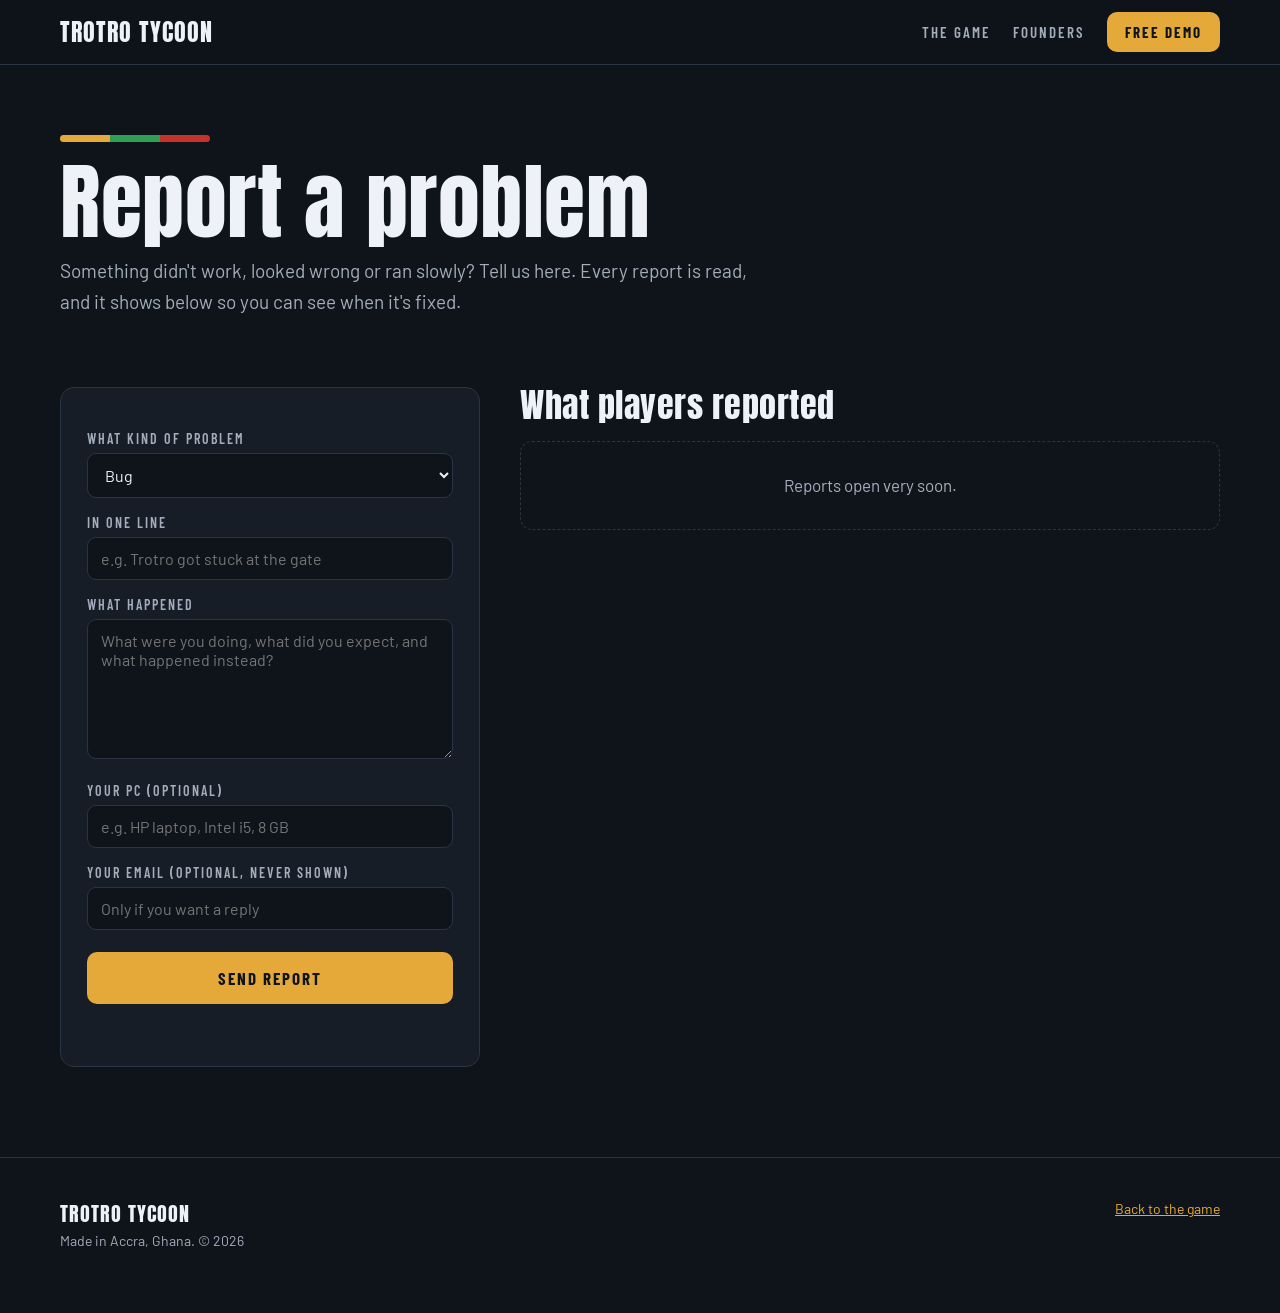
==== reports.html @ c17cab31 "Trotro Tycoon website: home, reports, founders thank-you Co-Authored-By: Claude Opus 5.5 <noreply@an" ====
<!doctype html>
<html lang="en">
<head>
<meta charset="utf-8">
<meta name="viewport" content="width=device-width, initial-scale=1">
<title>Report a problem | Trotro Tycoon</title>
<meta name="description" content="Tell us what didn't work in the Trotro Tycoon demo, and see what other players reported and what's been fixed.">
<meta property="og:title" content="Report a problem | Trotro Tycoon">
<meta property="og:image" content="https://keyzbwoy.github.io/trotro-tycoon/media/og.jpg">
<link rel="icon" href="media/icon.svg" type="image/svg+xml">
<link rel="preconnect" href="https://fonts.googleapis.com">
<link rel="preconnect" href="https://fonts.gstatic.com" crossorigin>
<link href="https://fonts.googleapis.com/css2?family=Anton&family=Barlow:wght@400;600;700&family=Barlow+Condensed:wght@600;700&display=swap" rel="stylesheet">
<link rel="stylesheet" href="style.css">
<script src="config.js"></script>
</head>
<body>
<nav class="nav">
  <div class="wrap">
    <a class="brand" href="index.html">TROTRO TYCOON</a>
    <a class="link" href="index.html#features">The game</a>
    <a class="link" href="index.html#founders">Founders</a>
    <a class="btn small solid" href="index.html#download">Free demo</a>
  </div>
</nav>

<div class="wrap page-head">
  <div class="stripe"><i></i><i></i><i></i></div>
  <h1>Report a problem</h1>
  <p class="intro">Something didn't work, looked wrong or ran slowly? Tell us here. Every report is read, and it shows below so you can see when it's fixed.</p>
</div>

<div class="wrap two">
  <form class="box" id="form" autocomplete="on">
    <label for="kind">What kind of problem</label>
    <select id="kind" name="kind">
      <option>Bug</option>
      <option>Crash</option>
      <option>Slow or stuttering</option>
      <option>Looks wrong</option>
      <option>Idea</option>
      <option>Other</option>
    </select>
    <label for="title">In one line</label>
    <input id="title" name="title" maxlength="120" required placeholder="e.g. Trotro got stuck at the gate">
    <label for="details">What happened</label>
    <textarea id="details" name="details" maxlength="3000" required placeholder="What were you doing, what did you expect, and what happened instead?"></textarea>
    <label for="pc">Your PC (optional)</label>
    <input id="pc" name="pc" maxlength="200" placeholder="e.g. HP laptop, Intel i5, 8 GB">
    <label for="contact">Your email (optional, never shown)</label>
    <input id="contact" name="contact" type="email" maxlength="120" placeholder="Only if you want a reply">
    <input class="hp" name="website" tabindex="-1" autocomplete="off" aria-hidden="true">
    <button class="btn solid" type="submit" id="send">Send report</button>
    <div class="msg" id="msg" role="status"></div>
  </form>

  <div class="reports">
    <h2>What players reported</h2>
    <div id="list"><div class="empty">Loading reports…</div></div>
  </div>
</div>

<footer>
  <div class="wrap">
    <div><b>TROTRO TYCOON</b><br>Made in Accra, Ghana. © 2026</div>
    <div><a href="index.html">Back to the game</a></div>
  </div>
</footer>

<script>
(function () {
  var api = (window.TT || {}).reportsApi;
  var list = document.getElementById("list");
  var form = document.getElementById("form");
  var msg = document.getElementById("msg");
  var send = document.getElementById("send");

  function esc(s) {
    return String(s == null ? "" : s).replace(/[&<>"']/g, function (c) {
      return { "&": "&amp;", "<": "&lt;", ">": "&gt;", '"': "&quot;", "'": "&#39;" }[c];
    });
  }
  function when(v) {
    var d = new Date(v);
    return isNaN(d) ? "" : d.toLocaleDateString(undefined, { day: "numeric", month: "short", year: "numeric" });
  }
  function pillClass(s) {
    return s === "Fixed" ? "Fixed" : (s === "Looking into it" ? "Looking" : "");
  }
  function render(items) {
    if (!items.length) {
      list.innerHTML = '<div class="empty">No reports yet. Be the first to tell us what didn\'t work.</div>';
      return;
    }
    list.innerHTML = items.map(function (r) {
      return '<article class="report"><div class="top">' +
        '<h3>' + esc(r.title) + '</h3>' +
        '<span class="pill kind">' + esc(r.kind) + '</span>' +
        '<span class="pill ' + pillClass(r.status) + '">' + esc(r.status) + '</span></div>' +
        '<p>' + esc(r.details) + '</p>' +
        '<div class="meta">' + esc(r.id) + ' · ' + esc(when(r.when)) + (r.version ? ' · ' + esc(r.version) : '') + '</div>' +
        (r.reply ? '<div class="reply"><b>Reply:</b> ' + esc(r.reply) + '</div>' : '') +
        '</article>';
    }).join("");
  }
  function load() {
    if (!api) {
      list.innerHTML = '<div class="empty">Reports open very soon.</div>';
      return;
    }
    fetch(api).then(function (r) { return r.json(); }).then(function (d) {
      render(d.reports || []);
    }).catch(function () {
      list.innerHTML = '<div class="empty">Couldn\'t load reports right now. Try again in a moment.</div>';
    });
  }
  var client = "";
  try {
    client = localStorage.getItem("tt_client") || Math.random().toString(36).slice(2);
    localStorage.setItem("tt_client", client);
  } catch (e) {}

  form.addEventListener("submit", function (ev) {
    ev.preventDefault();
    if (!api) { msg.className = "msg bad"; msg.textContent = "Reports open very soon."; return; }
    var data = new URLSearchParams(new FormData(form));
    data.append("version", (window.TT || {}).version || "");
    data.append("client", client);
    send.disabled = true;
    send.textContent = "Sending…";
    msg.className = "msg";
    msg.textContent = "";
    fetch(api, { method: "POST", body: data }).then(function (r) { return r.json(); }).then(function (d) {
      if (d.ok) {
        msg.className = "msg ok";
        msg.textContent = "Thank you! Your report " + (d.id || "") + " is in.";
        form.reset();
        load();
      } else {
        msg.className = "msg bad";
        msg.textContent = d.error || "Something went wrong. Please try again.";
      }
    }).catch(function () {
      msg.className = "msg bad";
      msg.textContent = "Couldn't send. Check your connection and try again.";
    }).then(function () {
      send.disabled = false;
      send.textContent = "Send report";
    });
  });
  load();
})();
</script>
</body>
</html>
---- style.css ----
:root {
  --ink: #0f141b;
  --ink-2: #161d27;
  --ink-3: #1f2834;
  --line: #2a3442;
  --text: #eef1f5;
  --muted: #a3adbb;
  --yellow: #e5a93a;
  --green: #2f9e55;
  --red: #c8312b;
  --radius: 14px;
}
* { box-sizing: border-box; }
html { scroll-behavior: smooth; }
body {
  margin: 0;
  background: var(--ink);
  color: var(--text);
  font: 17px/1.6 "Barlow", system-ui, sans-serif;
  -webkit-font-smoothing: antialiased;
}
img, video { max-width: 100%; display: block; }
a { color: var(--yellow); }
h1, h2, h3 { font-family: "Anton", Impact, sans-serif; font-weight: 400; letter-spacing: .5px; line-height: 1.05; margin: 0; }
.wrap { width: min(1160px, 100% - 32px); margin: 0 auto; }
.stripe { display: flex; width: 150px; height: 7px; border-radius: 4px; overflow: hidden; }
.stripe i { flex: 1; }
.stripe i:nth-child(1) { background: var(--yellow); }
.stripe i:nth-child(2) { background: var(--green); }
.stripe i:nth-child(3) { background: var(--red); }
.tag { font: 600 14px/1 "Barlow Condensed", sans-serif; letter-spacing: 4px; text-transform: uppercase; color: var(--yellow); }

/* Top bar */
.nav { position: sticky; top: 0; z-index: 20; background: rgba(15, 20, 27, .86); backdrop-filter: blur(10px); border-bottom: 1px solid var(--line); }
.nav .wrap { display: flex; align-items: center; gap: 22px; height: 64px; }
.brand { font-family: "Anton", sans-serif; font-size: 24px; color: var(--text); text-decoration: none; letter-spacing: 1px; margin-right: auto; }
.nav a.link { color: var(--muted); text-decoration: none; font: 600 15px "Barlow Condensed", sans-serif; letter-spacing: 2px; text-transform: uppercase; }
.nav a.link:hover { color: var(--text); }
@media (max-width: 720px) { .nav a.link { display: none; } }

/* Buttons */
.btn { display: inline-flex; align-items: center; gap: 10px; padding: 14px 24px; border-radius: 10px; font: 700 17px "Barlow Condensed", sans-serif; letter-spacing: 2px; text-transform: uppercase; text-decoration: none; border: 2px solid var(--yellow); cursor: pointer; transition: transform .15s, background .15s; }
.btn:hover { transform: translateY(-2px); }
.btn.solid { background: var(--yellow); color: var(--ink); }
.btn.ghost { background: transparent; color: var(--yellow); }
.btn.small { padding: 9px 16px; font-size: 15px; }
.btn[aria-disabled="true"] { opacity: .55; cursor: default; transform: none; }
.btn small { font: 600 13px "Barlow", sans-serif; letter-spacing: 0; text-transform: none; opacity: .8; }

/* Hero */
.hero { position: relative; overflow: hidden; border-bottom: 1px solid var(--line); }
.hero .bg { position: absolute; inset: 0; background: url(media/title.webp) center/cover; opacity: .35; filter: saturate(1.1); }
.hero .bg::after { content: ""; position: absolute; inset: 0; background: linear-gradient(90deg, var(--ink) 18%, rgba(15,20,27,.55) 60%, rgba(15,20,27,.2)), linear-gradient(0deg, var(--ink), transparent 40%); }
.hero .wrap { position: relative; padding: 110px 0 90px; }
.hero h1 { font-size: clamp(56px, 11vw, 132px); margin: 22px 0 10px; }
.hero .lead { font-size: clamp(19px, 2.4vw, 24px); max-width: 640px; color: #dfe4ea; margin: 0 0 30px; }
.hero .ctas { display: flex; flex-wrap: wrap; gap: 14px; }
.hero .note { margin-top: 18px; color: var(--muted); font-size: 15px; }

/* Sections */
section { padding: 90px 0; }
section h2 { font-size: clamp(38px, 6vw, 64px); margin: 14px 0 16px; }
.intro { max-width: 700px; color: var(--muted); font-size: 19px; margin: 0 0 40px; }

.trailer { background: var(--ink-2); }
.player { border-radius: var(--radius); overflow: hidden; border: 1px solid var(--line); box-shadow: 0 30px 80px rgba(0,0,0,.45); background: #000; aspect-ratio: 16 / 9; }
.player video { width: 100%; height: 100%; object-fit: cover; }

.grid { display: grid; grid-template-columns: repeat(auto-fill, minmax(320px, 1fr)); gap: 22px; }
.card { background: var(--ink-2); border: 1px solid var(--line); border-radius: var(--radius); overflow: hidden; }
.card img { aspect-ratio: 16 / 9; object-fit: cover; width: 100%; }
.card div { padding: 18px 20px 22px; }
.card h3 { font-size: 26px; margin-bottom: 6px; }
.card p { margin: 0; color: var(--muted); }

.road { display: grid; grid-template-columns: repeat(auto-fit, minmax(260px, 1fr)); gap: 22px; }
.step { border-left: 4px solid var(--line); padding: 4px 0 4px 20px; }
.step.now { border-color: var(--green); }
.step.next { border-color: var(--yellow); }
.step.later { border-color: var(--red); }
.step h3 { font-size: 28px; margin: 8px 0; }
.step p { margin: 0; color: var(--muted); }

.founders { background: linear-gradient(135deg, #1b1607, var(--ink) 55%); border-top: 1px solid var(--line); border-bottom: 1px solid var(--line); }
.offer { display: grid; grid-template-columns: 1.2fr 1fr; gap: 40px; align-items: center; }
@media (max-width: 860px) { .offer { grid-template-columns: 1fr; } }
.ticket { background: var(--ink-2); border: 2px solid var(--yellow); border-radius: 18px; padding: 32px; }
.ticket .price { font-family: "Anton", sans-serif; font-size: 72px; line-height: 1; color: var(--yellow); }
.ticket ul { list-style: none; padding: 0; margin: 22px 0 28px; }
.ticket li { padding: 9px 0 9px 32px; position: relative; border-bottom: 1px solid var(--line); }
.ticket li::before { content: ""; position: absolute; left: 4px; top: 17px; width: 14px; height: 8px; border-left: 3px solid var(--green); border-bottom: 3px solid var(--green); transform: rotate(-45deg); }
.ticket .pay { color: var(--muted); font-size: 14px; margin-top: 14px; }

.cta-band { text-align: center; }
.cta-band p { color: var(--muted); max-width: 620px; margin: 0 auto 26px; }

footer { border-top: 1px solid var(--line); padding: 40px 0 60px; color: var(--muted); font-size: 14px; }
footer .wrap { display: flex; flex-wrap: wrap; gap: 20px 40px; justify-content: space-between; }
footer b { color: var(--text); font-family: "Anton", sans-serif; font-weight: 400; font-size: 20px; letter-spacing: 1px; }

/* Reports page */
.page-head { padding: 70px 0 30px; }
.page-head h1 { font-size: clamp(46px, 8vw, 84px); margin: 16px 0 10px; }
.two { display: grid; grid-template-columns: 420px 1fr; gap: 40px; align-items: start; padding-bottom: 90px; }
@media (max-width: 900px) { .two { grid-template-columns: 1fr; } }
form.box { background: var(--ink-2); border: 1px solid var(--line); border-radius: var(--radius); padding: 26px; position: sticky; top: 84px; }
@media (max-width: 900px) { form.box { position: static; } }
label { display: block; font: 600 14px "Barlow Condensed", sans-serif; letter-spacing: 2px; text-transform: uppercase; color: var(--muted); margin: 16px 0 6px; }
input, select, textarea { width: 100%; background: var(--ink); color: var(--text); border: 1px solid var(--line); border-radius: 9px; padding: 11px 13px; font: 16px "Barlow", sans-serif; }
textarea { min-height: 140px; resize: vertical; }
input:focus, select:focus, textarea:focus { outline: 2px solid var(--yellow); border-color: transparent; }
.hp { position: absolute; left: -9999px; }
form .btn { width: 100%; justify-content: center; margin-top: 22px; }
.msg { margin-top: 14px; font-size: 15px; min-height: 22px; }
.msg.ok { color: #6fd38f; }
.msg.bad { color: #ff8a80; }
.reports h2 { font-size: 34px; margin-bottom: 18px; }
.report { background: var(--ink-2); border: 1px solid var(--line); border-radius: 12px; padding: 18px 20px; margin-bottom: 14px; }
.report .top { display: flex; flex-wrap: wrap; gap: 8px 12px; align-items: center; margin-bottom: 6px; }
.report h3 { font: 700 19px "Barlow", sans-serif; margin: 0; flex: 1 1 260px; }
.report p { margin: 6px 0 0; color: #cfd5de; white-space: pre-wrap; overflow-wrap: anywhere; }
.report .meta { color: var(--muted); font-size: 13px; margin-top: 8px; }
.report .reply { margin-top: 12px; padding: 10px 14px; border-left: 3px solid var(--green); background: rgba(47,158,85,.08); border-radius: 6px; font-size: 15px; }
.pill { font: 700 12px "Barlow Condensed", sans-serif; letter-spacing: 1.5px; text-transform: uppercase; padding: 4px 10px; border-radius: 20px; background: var(--ink-3); color: var(--muted); }
.pill.Fixed { background: rgba(47,158,85,.18); color: #6fd38f; }
.pill.Looking { background: rgba(229,169,58,.16); color: var(--yellow); }
.pill.kind { background: transparent; border: 1px solid var(--line); }
.empty { color: var(--muted); padding: 30px; border: 1px dashed var(--line); border-radius: 12px; text-align: center; }
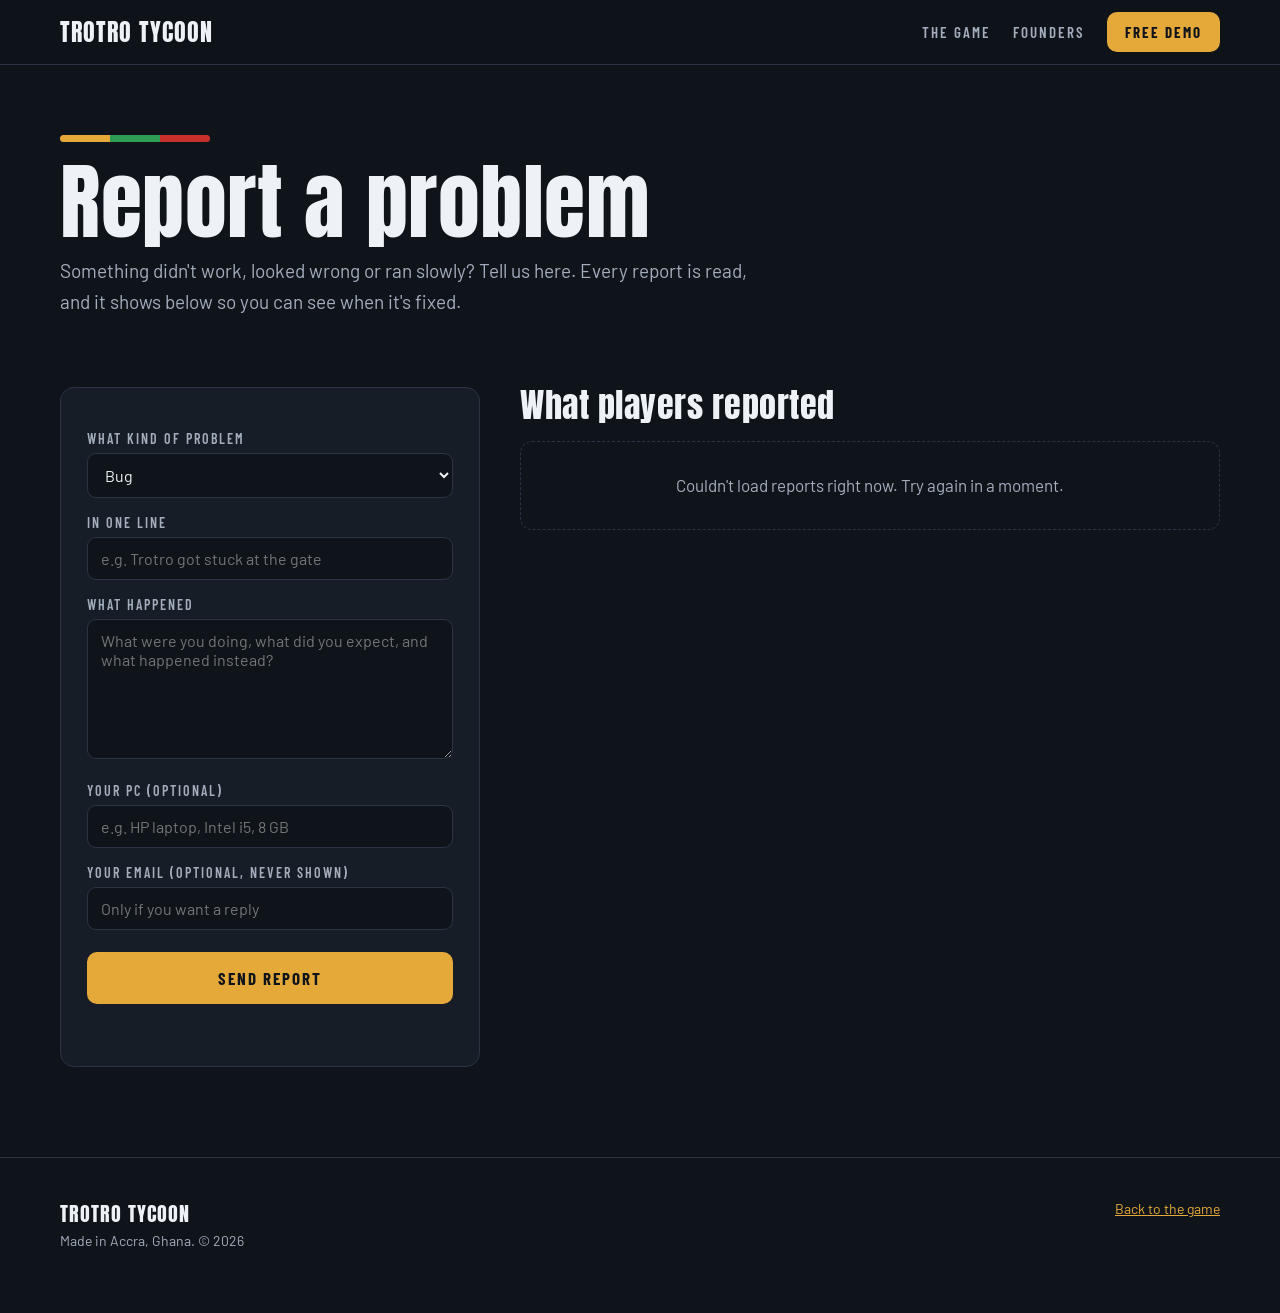
==== commit c3197d3f: "Version the site files so updates show at once Co-Authored-By: Claude Opus 5.5 <noreply@anthropic.co" ====
--- a/reports.html
+++ b/reports.html
@@ -11,8 +11,8 @@
 <link rel="preconnect" href="https://fonts.googleapis.com">
 <link rel="preconnect" href="https://fonts.gstatic.com" crossorigin>
 <link href="https://fonts.googleapis.com/css2?family=Anton&family=Barlow:wght@400;600;700&family=Barlow+Condensed:wght@600;700&display=swap" rel="stylesheet">
-<link rel="stylesheet" href="style.css">
-<script src="config.js"></script>
+<link rel="stylesheet" href="style.css?v=3">
+<script src="config.js?v=3"></script>
 </head>
 <body>
 <nav class="nav">
--- a/style.css
+++ b/style.css
@@ -49,7 +49,7 @@
 
 /* Hero */
 .hero { position: relative; overflow: hidden; border-bottom: 1px solid var(--line); }
-.hero .bg { position: absolute; inset: 0; background: url(media/title.webp) center/cover; opacity: .35; filter: saturate(1.1); }
+.hero .bg { position: absolute; inset: 0; background: url(media/hero.webp) center/cover; opacity: .35; filter: saturate(1.1); }
 .hero .bg::after { content: ""; position: absolute; inset: 0; background: linear-gradient(90deg, var(--ink) 18%, rgba(15,20,27,.55) 60%, rgba(15,20,27,.2)), linear-gradient(0deg, var(--ink), transparent 40%); }
 .hero .wrap { position: relative; padding: 110px 0 90px; }
 .hero h1 { font-size: clamp(56px, 11vw, 132px); margin: 22px 0 10px; }
